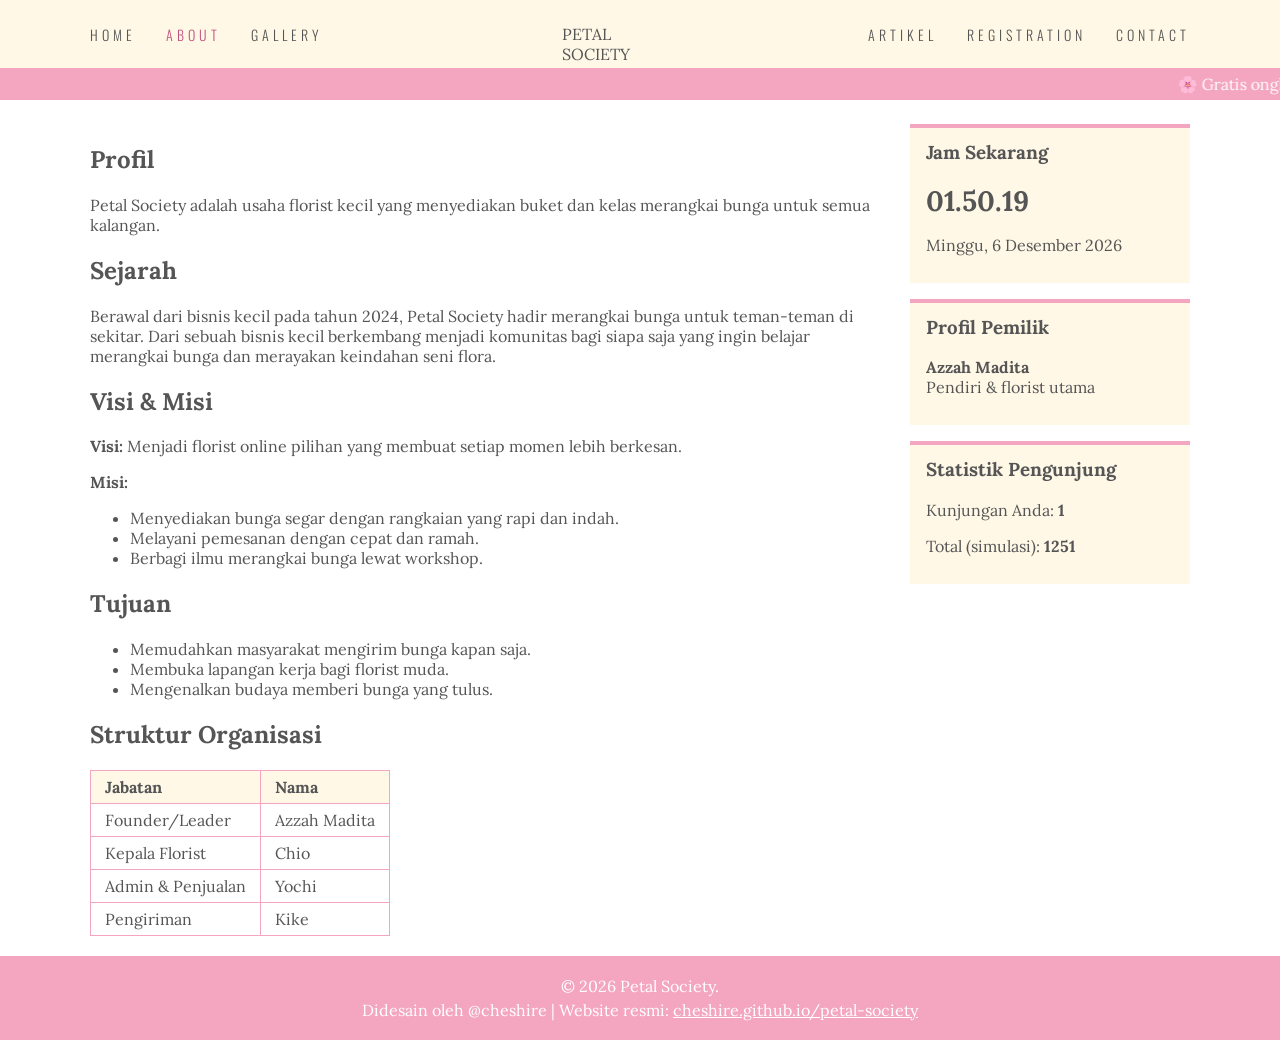
==== about.html @ 64e554f9 "Add files via upload" ====
<!DOCTYPE html>
<html lang="id">
<head>
<meta charset="UTF-8">
<meta name="viewport" content="width=device-width, initial-scale=1.0">
<title>About | Petal Society</title>
<link rel="icon" href="data:image/svg+xml,%3Csvg xmlns='http://www.w3.org/2000/svg' viewBox='0 0 100 100'%3E%3Ctext y='.9em' font-size='90'%3E%F0%9F%8C%B8%3C/text%3E%3C/svg%3E">
<link href="https://fonts.googleapis.com/css2?family=Lora:wght@400;700&family=Oswald:wght@300;400&family=Pinyon+Script&display=swap" rel="stylesheet">
<link rel="stylesheet" href="uts.css">
</head>
<body>
<header>
  <nav>
    <ul class="menu kiri">
      <li><a href="index.html">Home</a></li>
      <li class="dropdown"><a href="about.html" class="aktif">About</a><ul class="submenu"><li><a href="about.html#profil">Profil</a></li><li><a href="about.html#sejarah">Sejarah</a></li><li><a href="about.html#visi">Visi &amp; Misi</a></li><li><a href="about.html#tujuan">Tujuan</a></li><li><a href="about.html#struktur">Struktur Organisasi</a></li></ul></li>
      <li><a href="gallery.html">Gallery</a></li>
    </ul>
    <br>PETAL<br>SOCIETY</a>
    <ul class="menu kanan">
      <li class="dropdown"><a href="artikel.html">Artikel</a><ul class="submenu"><li><a href="artikel.html"><b>Semua Artikel</b></a></li><li><a href="artikel1.html">Tips Merawat Buket Bunga Segar...</a></li><li><a href="artikel2.html">Makna Warna Bunga untuk Setiap...</a></li><li><a href="artikel3.html">Workshop Merangkai Bunga: Peng...</a></li></ul></li>
      <li><a href="registration.html">Registration</a></li>
      <li><a href="contact.html">Contact</a></li>
    </ul>
  </nav>
</header>
<marquee class="berjalan">🌸 Gratis ongkir untuk pemesanan di atas Rp150.000 &nbsp;&nbsp; 💐 Workshop merangkai bunga dibuka setiap akhir bulan &nbsp;&nbsp; 🌷 Pesan hari ini, kirim di hari yang sama</marquee>

<div class="isi">
<main>
<h2 id="profil">Profil</h2>
<p>Petal Society adalah usaha florist kecil yang menyediakan buket dan kelas merangkai bunga untuk semua kalangan.</p>
<h2 id="sejarah">Sejarah</h2>
<p>Berawal dari bisnis kecil pada tahun 2024, Petal Society hadir merangkai bunga untuk teman-teman di sekitar. Dari sebuah bisnis kecil berkembang menjadi komunitas bagi siapa saja yang ingin belajar merangkai bunga dan merayakan keindahan seni flora.</p>
<h2 id="visi">Visi &amp; Misi</h2>
<p><b>Visi:</b> Menjadi florist online pilihan yang membuat setiap momen lebih berkesan.</p>
<p><b>Misi:</b></p><ul><li>Menyediakan bunga segar dengan rangkaian yang rapi dan indah.</li><li>Melayani pemesanan dengan cepat dan ramah.</li><li>Berbagi ilmu merangkai bunga lewat workshop.</li></ul>
<h2 id="tujuan">Tujuan</h2>
<ul><li>Memudahkan masyarakat mengirim bunga kapan saja.</li><li>Membuka lapangan kerja bagi florist muda.</li><li>Mengenalkan budaya memberi bunga yang tulus.</li></ul>
<h2 id="struktur">Struktur Organisasi</h2>
<table><tr><th>Jabatan</th><th>Nama</th></tr><tr><td>Founder/Leader</td><td>Azzah Madita</td></tr><tr><td>Kepala Florist</td><td>Chio</td></tr><tr><td>Admin &amp; Penjualan</td><td>Yochi</td></tr><tr><td>Pengiriman</td><td>Kike</td></tr></table>
</main>
<aside>
  <div class="widget"><h3>Jam Sekarang</h3><p class="jam" id="jam">--:--:--</p><p id="tanggal"></p></div>
  <div class="widget"><h3>Profil Pemilik</h3><p><b>Azzah Madita</b><br>Pendiri &amp; florist utama</p></div>
  <div class="widget"><h3>Statistik Pengunjung</h3><p>Kunjungan Anda: <b id="kunjunganAnda">0</b></p><p>Total (simulasi): <b id="totalKunjungan">0</b></p></div>
</aside>
</div>
<footer>
  <p>&copy; 2026 Petal Society.</p>
  <p>Didesain oleh @cheshire | Website resmi: <a href="https://cheshire.github.io/petal-society/">cheshire.github.io/petal-society</a></p>
<script src="uts.js"></script>
</body>
</html>
---- uts.css ----
body {
  margin: 0;
  font-family: 'Lora', serif;
  color: #555;
  background: #ffffff;
}

a { color: #C2527F; }
h1, h2, h3 { color: #555; }

header {
  background: #FFF8E7;
  padding: 4px 20px;
}
nav {
  display: flex;
  justify-content: space-between;
  align-items: center;
  max-width: 1100px;
  margin: 0 auto;
}
.menu {
  list-style: none;
  margin: 0;
  padding: 0;
  display: flex;
  gap: 30px;
}
.menu a {
  font-family: 'Oswald', sans-serif;
  font-weight: 300;
  letter-spacing: 4px;
  text-transform: uppercase;
  text-decoration: none;
  color: #555;
  font-size: 14px;
}
.menu a:hover, .menu a.aktif { color: #C2527F; }

.judul {
  font-family: 'Oswald', sans-serif;
  font-weight: 300;
  font-size: 34px;
  letter-spacing: 12px;
  line-height: 1.2;
  text-align: center;
  text-decoration: none;
  color: #555;
}

.dropdown { position: relative; }
.submenu {
  display: none;
  position: absolute;
  top: 100%;
  left: 0;
  width: 240px;
  background: #FFF8E7;
  border: 1px solid #F4A6C0;
  list-style: none;
  margin: 0;
  padding: 0;
  z-index: 10;
}
.submenu a {
  display: block;
  padding: 10px 14px;
  letter-spacing: 1px;
  text-transform: none;
  font-size: 15px;
}
.dropdown:hover .submenu { display: block; }


.berjalan {
  background: #F4A6C0;
  color: #fff;
  padding: 6px 0;
}

.hero {
  background-color: #F4A6C0;
  background-image: url("images/texture.jpg"); 
  align-items: center;
  justify-content: space-around;
  gap: 20px;
  padding: 40px 20px;
  min-height: 460px;
}
.hero h1 {
  font-family: 'Pinyon Script', cursive;
  font-weight: 400;
  font-size: 80px;
  line-height: 1.1;
  margin: 0 0 10px;
  color: #666;
}
.hero p { font-weight: 700; margin: 0 0 20px; }


.komposisi {
  position: relative;
  width: 480px;
  max-width: 100%;
  aspect-ratio: 10 / 11;
}
.komposisi img { position: absolute; height: auto; }
.mawar     { width: 70%; right: 15%; top: 2%;  z-index: 1; rotate: 40deg; }
.matahari  { width: 60%; right: 45%;  top: -8%; z-index: 2; rotate: -20deg; }
.kucing    { width: 55%; left: 20%; bottom: 12%; z-index: 3; }

.tombol {
  display: inline-block;
  background: #FFF8E7;
  color: #555;
  font: 700 18px 'Lora', serif;
  padding: 10px 30px;
  border: 0;
  border-radius: 30px;
  text-decoration: none;
  cursor: pointer;
}
.hero .tombol { font-size: 30px; padding: 14px 40px; }
.tombol.kecil { font-size: 14px; padding: 5px 16px; background: #F4A6C0; }

.isi {
  max-width: 1100px;
  margin: 20px auto;
  padding: 0 20px;
  display: flex;
  gap: 24px;
}
main { flex: 1; }
aside { width: 280px; }

.widget {
  background: #FFF8E7;
  padding: 12px 16px;
  margin-bottom: 16px;
  border-top: 4px solid #F4A6C0;
}
.widget h3 { margin-top: 0; }
.widget ul { padding-left: 18px; }
.jam { font-size: 28px; font-weight: 700; margin: 0; }

.artikel {
  display: flex;
  gap: 14px;
  padding: 12px 0;
  border-bottom: 1px solid #F4A6C0;
}
.artikel img { width: 90px; height: 90px; object-fit: contain; background: #FCE4EE; }
.artikel h3 { margin: 0 0 4px; }

.galeri { display: flex; flex-wrap: wrap; gap: 14px; }
.foto { width: 170px; text-align: center; }
.foto img { width: 100%; height: 140px; object-fit: contain; background: #FCE4EE; }

table { border-collapse: collapse; }
th, td { border: 1px solid #F4A6C0; padding: 6px 14px; text-align: left; }
th { background: #FFF8E7; }

form input[type=text], form input[type=email], form input[type=tel],
form input[type=date], form select, form textarea {
  width: 100%;
  max-width: 400px;
  padding: 8px;
  border: 1px solid #F4A6C0;
  font: inherit;
}
.salah { border: 2px solid red !important; }


footer {
  background: #F4A6C0;
  text-align: center;
  padding: 16px;
  color: #fff;
}
footer p { margin: 4px 0; }
footer a { color: #fff; }

/* ===== HP ===== */
@media (max-width: 800px) {
  nav { flex-wrap: wrap; justify-content: center; }
  .judul { order: -1; width: 100%; margin-bottom: 10px; }
  .menu { gap: 14px; flex-wrap: wrap; justify-content: center; }
  .isi { flex-direction: column; }
  aside { width: auto; }
  .hero { flex-direction: column; text-align: center; }
  .hero h1 { font-size: 56px; }
}
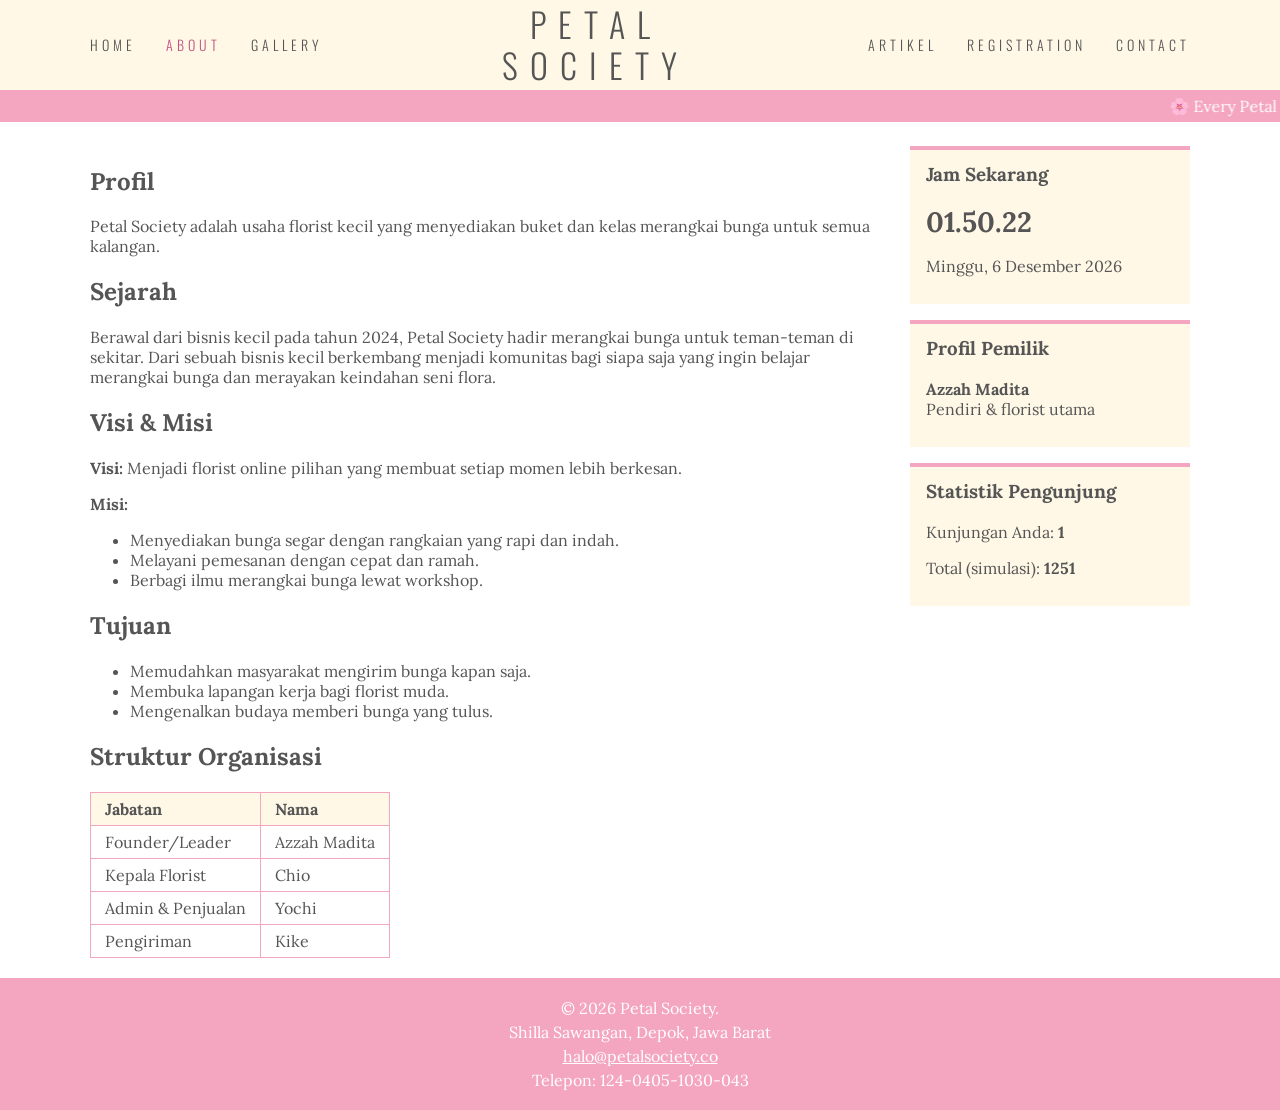
==== commit eb9c5b3b: "Update about.html" ====
--- a/about.html
+++ b/about.html
@@ -16,7 +16,7 @@
       <li class="dropdown"><a href="about.html" class="aktif">About</a><ul class="submenu"><li><a href="about.html#profil">Profil</a></li><li><a href="about.html#sejarah">Sejarah</a></li><li><a href="about.html#visi">Visi &amp; Misi</a></li><li><a href="about.html#tujuan">Tujuan</a></li><li><a href="about.html#struktur">Struktur Organisasi</a></li></ul></li>
       <li><a href="gallery.html">Gallery</a></li>
     </ul>
-    <br>PETAL<br>SOCIETY</a>
+    <a href="index.html" class="judul">PETAL<br>SOCIETY</a>
     <ul class="menu kanan">
       <li class="dropdown"><a href="artikel.html">Artikel</a><ul class="submenu"><li><a href="artikel.html"><b>Semua Artikel</b></a></li><li><a href="artikel1.html">Tips Merawat Buket Bunga Segar...</a></li><li><a href="artikel2.html">Makna Warna Bunga untuk Setiap...</a></li><li><a href="artikel3.html">Workshop Merangkai Bunga: Peng...</a></li></ul></li>
       <li><a href="registration.html">Registration</a></li>
@@ -24,7 +24,7 @@
     </ul>
   </nav>
 </header>
-<marquee class="berjalan">🌸 Gratis ongkir untuk pemesanan di atas Rp150.000 &nbsp;&nbsp; 💐 Workshop merangkai bunga dibuka setiap akhir bulan &nbsp;&nbsp; 🌷 Pesan hari ini, kirim di hari yang sama</marquee>
+<marquee class="berjalan">🌸 Every Petal Has a Story, Its You The One Who Started It🌷</marquee>
 
 <div class="isi">
 <main>
@@ -48,7 +48,11 @@
 </div>
 <footer>
   <p>&copy; 2026 Petal Society.</p>
-  <p>Didesain oleh @cheshire | Website resmi: <a href="https://cheshire.github.io/petal-society/">cheshire.github.io/petal-society</a></p>
+  <p>Shilla Sawangan, Depok, Jawa Barat</p>
+  <p><a href="halo@petalsociety.id">halo@petalsociety.co</a></p>
+  <p>Telepon: 124-0405-1030-043</p>
 <script src="uts.js"></script>
 </body>
-</html>+</html>
+</body>
+</html>
